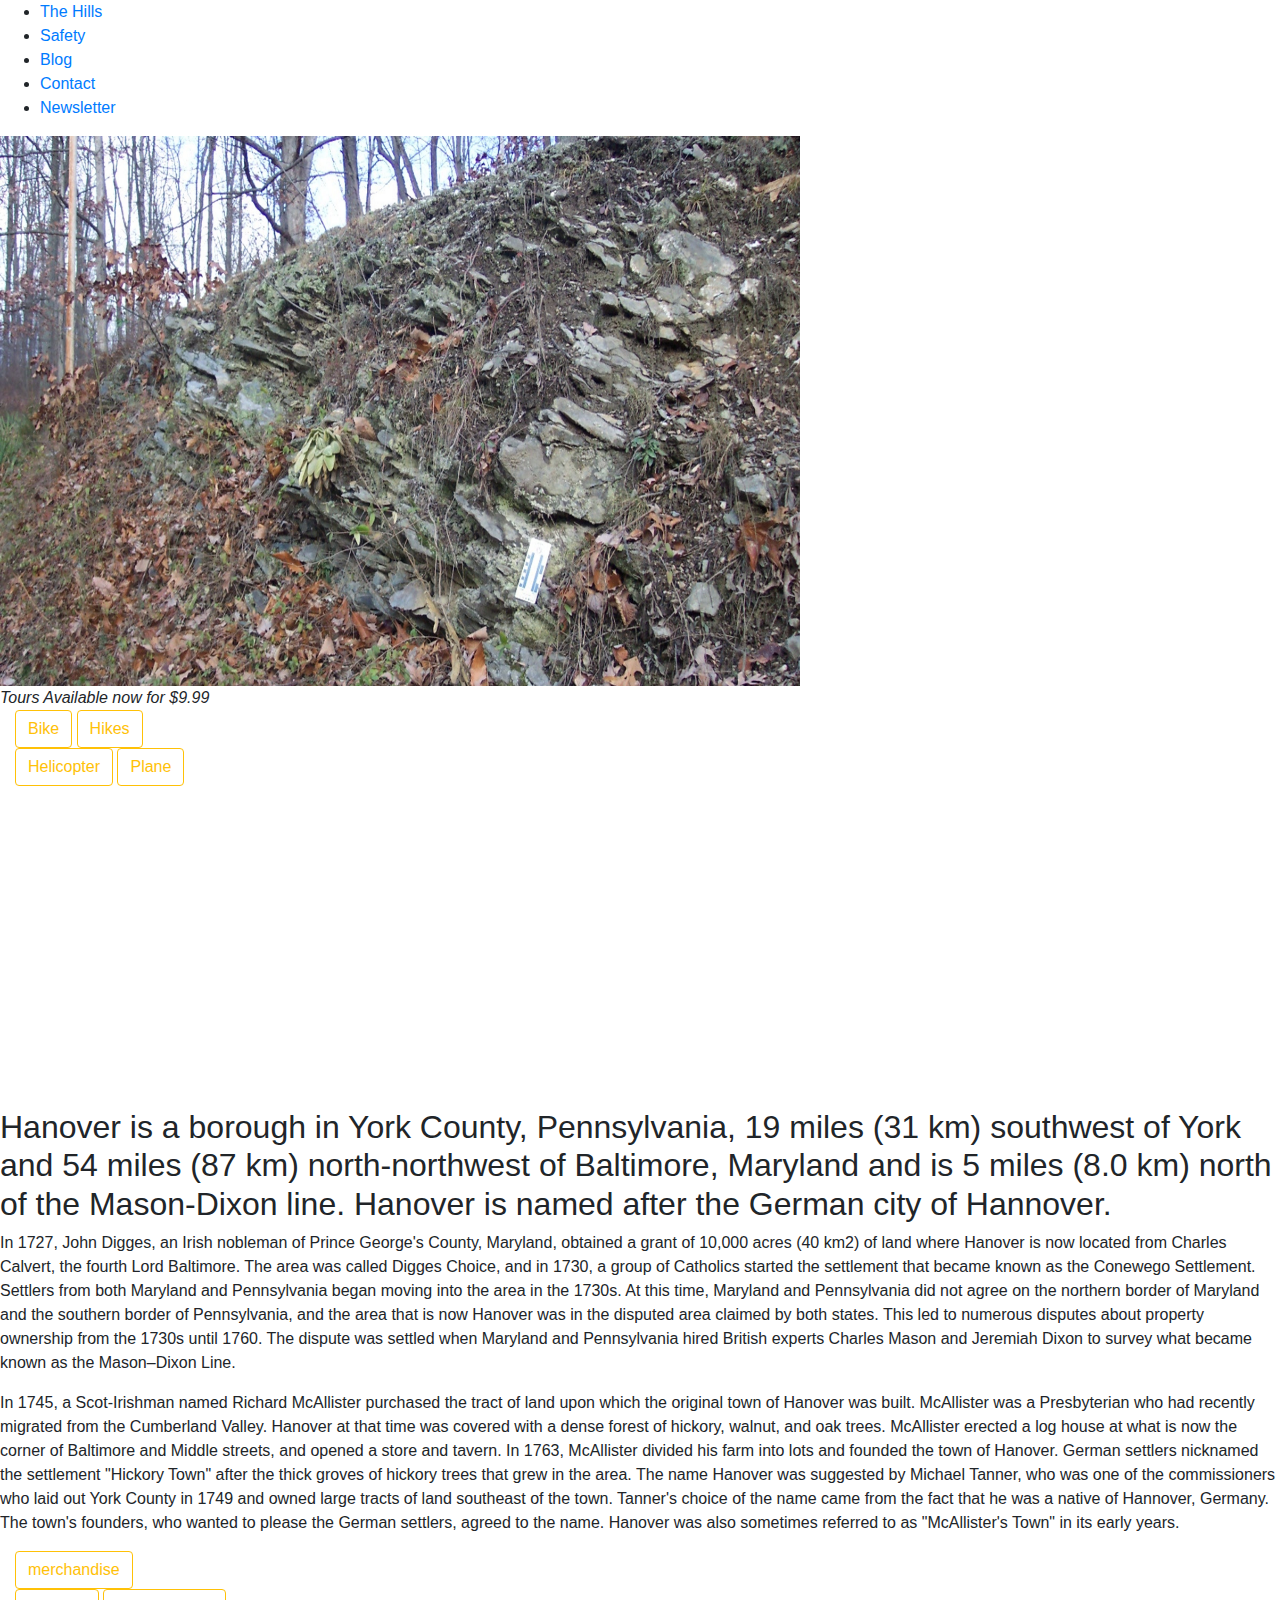
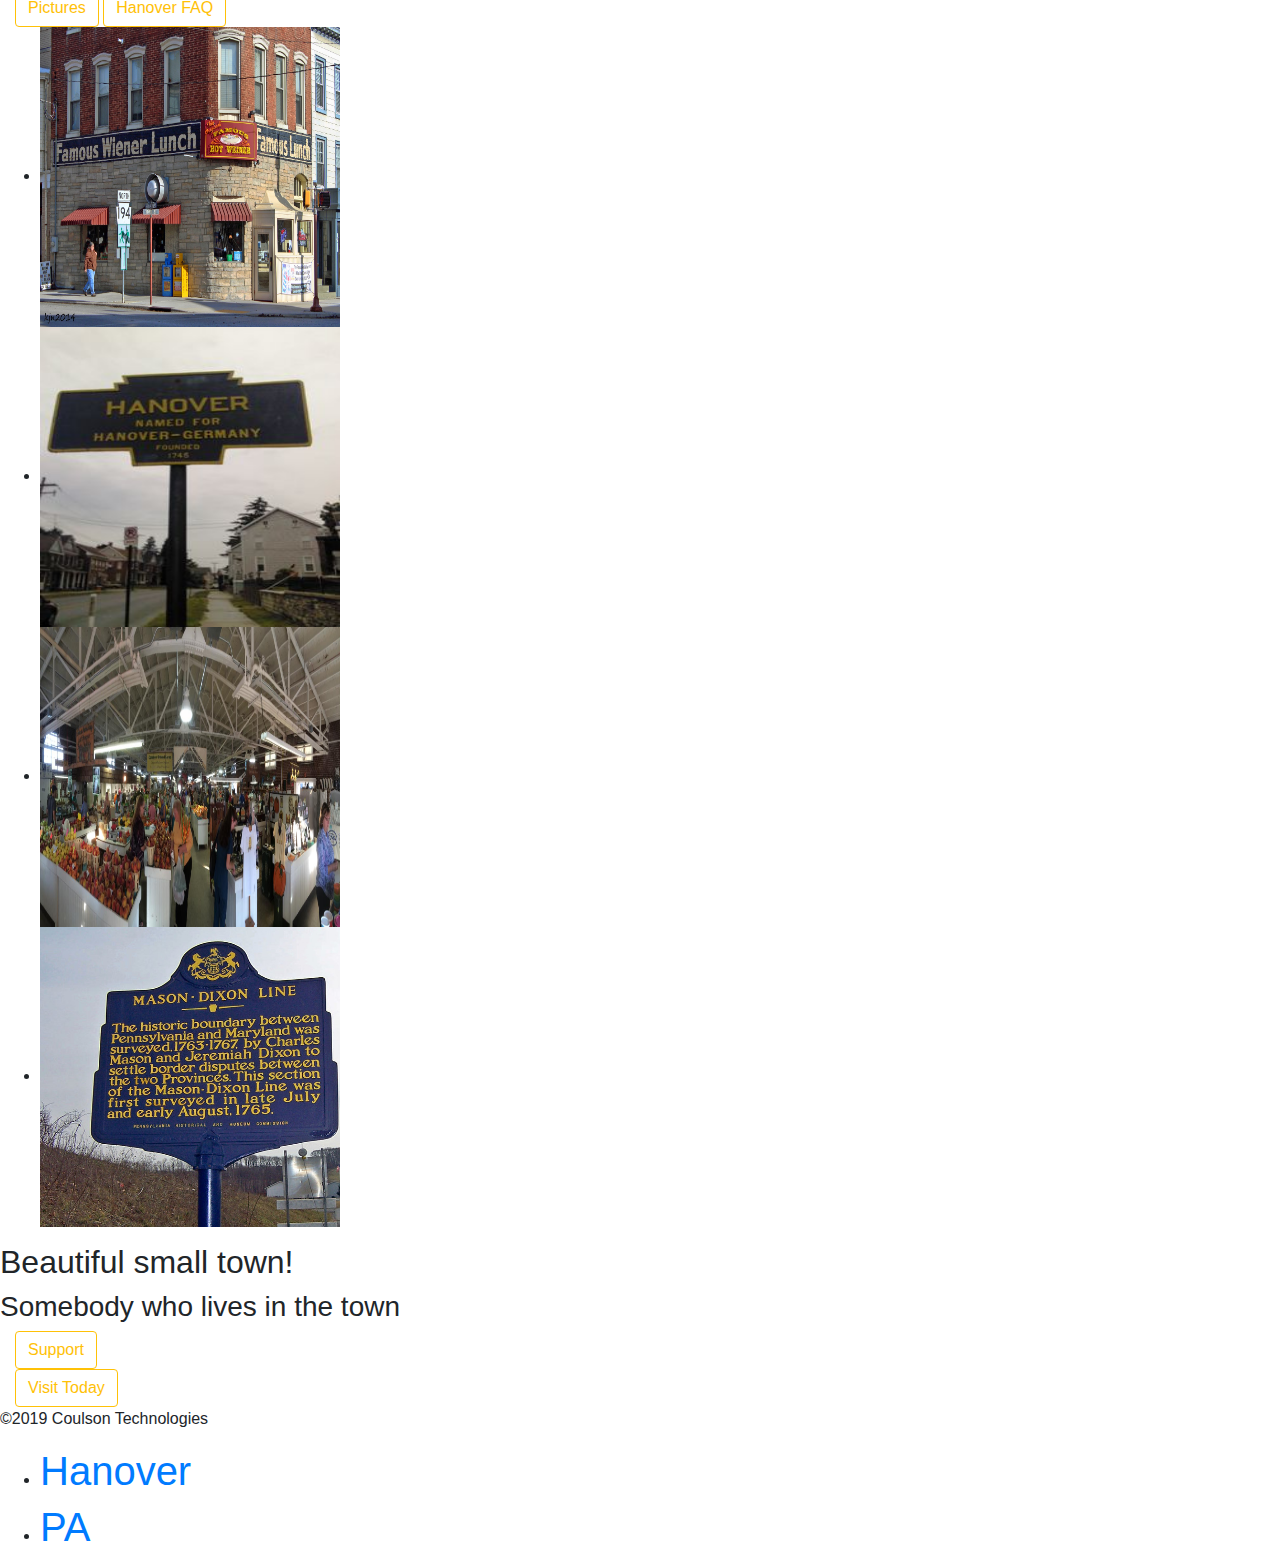
==== index.html @ 36beecae "Add files via upload" ====
<!DOCTYPE html>
<html>
<head>
<title>Piggeon Hills</title>
<link rel="stylesheet" href="https://stackpath.bootstrapcdn.com/bootstrap/4.3.1/css/bootstrap.min.css" integrity="sha384-ggOyR0iXCbMQv3Xipma34MD+dH/1fQ784/j6cY/iJTQUOhcWr7x9JvoRxT2MZw1T" crossorigin="anonymous">
</head>
<body>
    <div class=page-wrapper>
        <!-- Main Header -->
        <div class=navbar-top>
            <ul class="header-right">
                <li class="current"><a href="#">The Hills</a></li>
                <li><a href="#">Safety</a></li>
                <li><a href="#">Blog</a></li>
                <li><a href="#">Contact</a>  
                <li><a href="#">Newsletter</a></li>
                </ul>
        </div>
        <!-- End Header -->

        <!-- Top Art -->
        <div class="topart" id=parallax>
            <img src="Images/PiggeonHillsTop.jpg" alt="" style="width:800px;height:550px;">
        </div>
        <!-- Top Art End / Parallax needed -->

        <!-- Main Container -->

        <!-- Pricing and Options -->
        <div class="main-body">
            <div class="main">
                <div class="section price">
                    <em>Tours Available now for $9.99</em>
                </div>
                <div class="col-md-6">
                    <div class="buttons">
                        <button type="button" class="btn btn-outline-warning">Bike</button>
                        <button type="button" class="btn btn-outline-warning">Hikes</button>
                    </div>
                </div>
                <div class="col-md-6">
                        <div class="buttons">
                            <button type="button" class="btn btn-outline-warning">Helicopter</button>
                            <button type="button" class="btn btn-outline-warning">Plane</button>
                        </div>
                    </div>
            </div>
        </div>
        <!-- Pricing and Options End  -->

        <!-- Video -->
        <iframe width="560" height="315" src="https://www.youtube.com/embed/knygW5OKnVg" frameborder="0" allow="accelerometer; autoplay; encrypted-media; gyroscope; picture-in-picture" allowfullscreen></iframe>
        <!-- Video End -->
        
        <!-- About Hanover -->
        <div class="section description">
            <h2>
                    Hanover is a borough in York County, Pennsylvania, 19 miles (31 km) southwest of York and 54 miles (87 km) north-northwest of Baltimore, Maryland and is 5 miles (8.0 km) north of the Mason-Dixon line. Hanover is named after the German city of Hannover. 
            </h2>
        </div>
        <div>
            <div class="columntext">
                <p class="left">
                        In 1727, John Digges, an Irish nobleman of Prince George's County, Maryland, obtained a grant of 10,000 acres (40 km2) of land where Hanover is now located from Charles Calvert, the fourth Lord Baltimore. The area was called Digges Choice, and in 1730, a group of Catholics started the settlement that became known as the Conewego Settlement. Settlers from both Maryland and Pennsylvania began moving into the area in the 1730s. At this time, Maryland and Pennsylvania did not agree on the northern border of Maryland and the southern border of Pennsylvania, and the area that is now Hanover was in the disputed area claimed by both states. This led to numerous disputes about property ownership from the 1730s until 1760. The dispute was settled when Maryland and Pennsylvania hired British experts Charles Mason and Jeremiah Dixon to survey what became known as the Mason–Dixon Line. 
                </p>
                <p>
                        In 1745, a Scot-Irishman named Richard McAllister purchased the tract of land upon which the original town of Hanover was built. McAllister was a Presbyterian who had recently migrated from the Cumberland Valley. Hanover at that time was covered with a dense forest of hickory, walnut, and oak trees. McAllister erected a log house at what is now the corner of Baltimore and Middle streets, and opened a store and tavern. In 1763, McAllister divided his farm into lots and founded the town of Hanover. German settlers nicknamed the settlement "Hickory Town" after the thick groves of hickory trees that grew in the area. The name Hanover was suggested by Michael Tanner, who was one of the commissioners who laid out York County in 1749 and owned large tracts of land southeast of the town. Tanner's choice of the name came from the fact that he was a native of Hannover, Germany. The town's founders, who wanted to please the German settlers, agreed to the name. Hanover was also sometimes referred to as "McAllister's Town" in its early years.
                </p>
            </div>
        </div>
        <!-- About Hanover End -->

        <!-- Bottom Page Section -->
        <div class="bottom-page">
            <div class="buttons">
                <div class="col-md-6">
                    <button type="button" class="btn btn-outline-warning">merchandise</button>
                </div>
                <div class="col-md-6">
                    <div class="buttons">
                        <button type="button" class="btn btn-outline-warning">Pictures</button>
                        <button type="button" class="btn btn-outline-warning">Hanover FAQ</button>
                    </div>
                </div>
            </div>
            <div class="section pictures">
                <ul class="thumbnails">
                    <li>
                        <a href="#"><img alt="Famous Wiener" src="Images/2014 1128 hnvr 2031.jpg"style="width:300px;height:300px;"></a>
                    </li>
                    <li>
                        <a href="#"><img alt="Hanover Sign" src="Images/84b53d10334317c97e6c955f46dce9fd--pennsylvania-giveaways.jpg" style="width:300px;height:300px;"></a>
                    </li>
                    <li>
                        <a href="#"><img alt="Hanover Markets" src="Images/c3bda58eb37f6fd67862db6ce46acd26.jpg" style="width:300px;height:300px;"></a>
                    </li>
                    <li>
                        <a href="#"><img alt="Mason Sign" src="Images/cfiles43187.jpg" style="width:300px;height:300px;"></a>
                    </li>
                </ul>
            </div>
        </div>

        <div class="section pressquote big">
            <h2>
                Beautiful small town!
            </h2>
            <h3>
                Somebody who lives in the town
            </h3>
        </div>

        <div class="section support">
            <div class="col-md-6">
                <button type="button" class="btn btn-outline-warning">Support</button>
            </div>
            <div class="col-md-6">
                <button type="button" class="btn btn-outline-warning">Visit Today</button>
            </div>
        </div>
            <div class="section copyright">
                <p>©<span id="year">2019</span> Coulson Technologies</p>
            </div>
        <div>
        <div class="section companylinks">
            <ul class="companies">
                <li class="Hanover"><a href="#">
                        <h1>Hanover</h1>
                    </a></li>
                <li class="PA"><a href="#">
                    <h1>PA</h1>
                    </a></li>
            </ul>
        </div>
    </div>

</body>
</html>
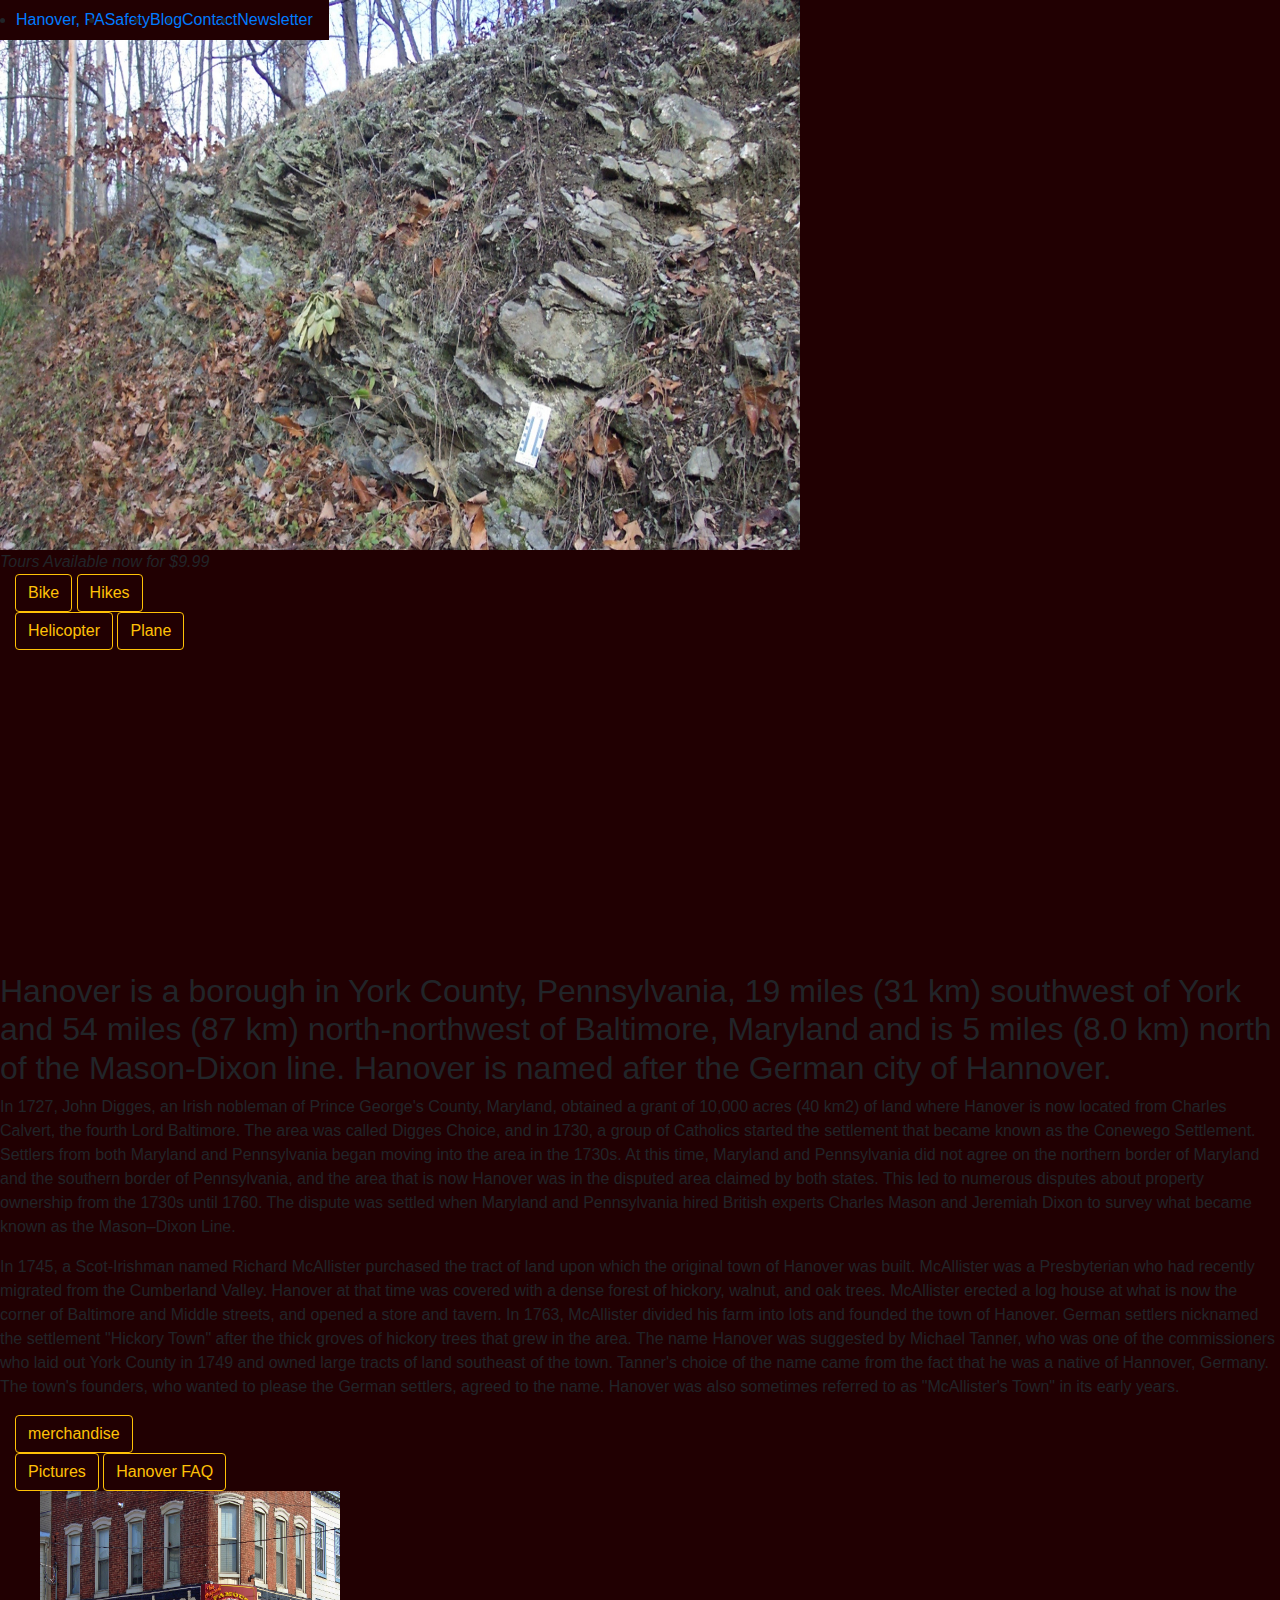
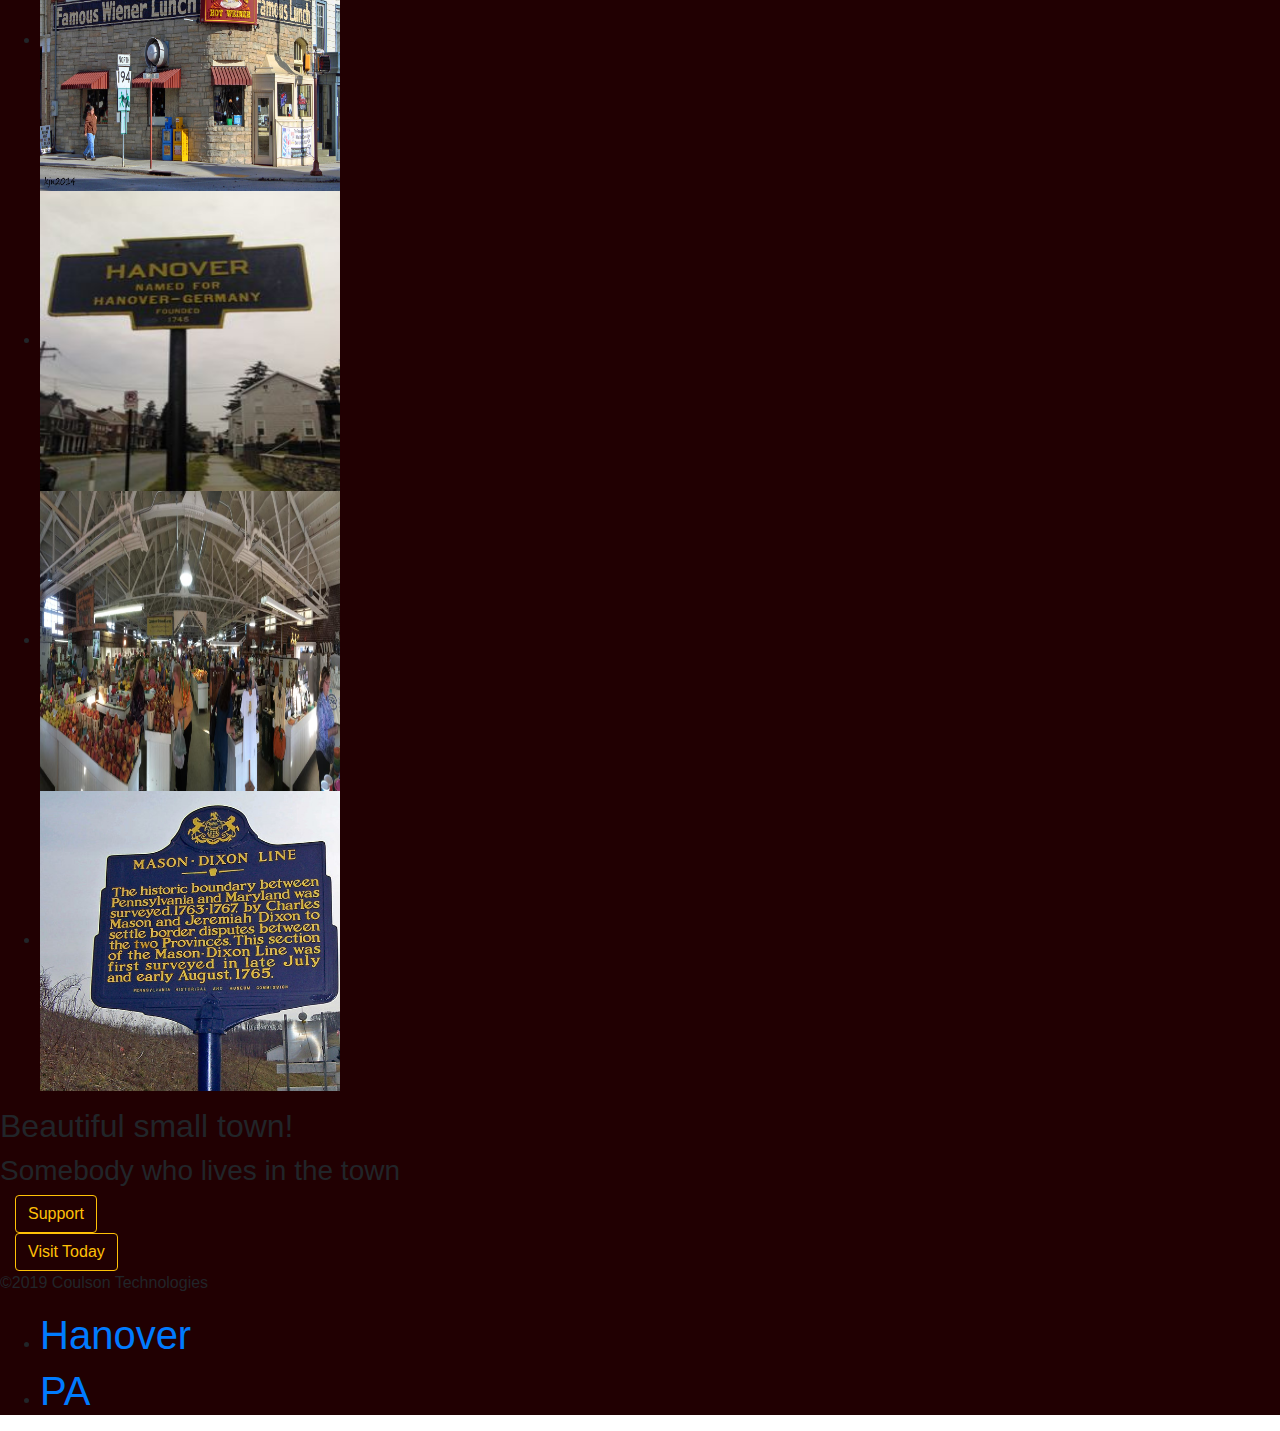
==== commit 6679ddba: "css" ====
--- a/index.html
+++ b/index.html
@@ -1,21 +1,24 @@
 <!DOCTYPE html>
 <html>
+
 <head>
-<title>Piggeon Hills</title>
-<link rel="stylesheet" href="https://stackpath.bootstrapcdn.com/bootstrap/4.3.1/css/bootstrap.min.css" integrity="sha384-ggOyR0iXCbMQv3Xipma34MD+dH/1fQ784/j6cY/iJTQUOhcWr7x9JvoRxT2MZw1T" crossorigin="anonymous">
+    <title>Piggeon Hills</title>
+    <link rel="stylesheet" href="css/index.css">
+    <link rel="stylesheet" href="https://stackpath.bootstrapcdn.com/bootstrap/4.3.1/css/bootstrap.min.css"
+        integrity="sha384-ggOyR0iXCbMQv3Xipma34MD+dH/1fQ784/j6cY/iJTQUOhcWr7x9JvoRxT2MZw1T" crossorigin="anonymous">
 </head>
+
 <body>
-    <div class=page-wrapper>
-        <!-- Main Header -->
-        <div class=navbar-top>
-            <ul class="header-right">
-                <li class="current"><a href="#">The Hills</a></li>
-                <li><a href="#">Safety</a></li>
-                <li><a href="#">Blog</a></li>
-                <li><a href="#">Contact</a>  
-                <li><a href="#">Newsletter</a></li>
-                </ul>
-        </div>
+    <div class="page-wrapper">
+
+        <!-- Header -->
+        <ul class="navbar">
+            <li id="town-name"><a href="#">Hanover, PA</a></li>
+            <li id="nav-safety"><a href="#">Safety</a></li>
+            <li id="nav-blog"><a href="#">Blog</a></li>
+            <li id="nav-contact"><a href="#">Contact</a>
+            <li id="nav-newsletter"><a href="#">Newsletter</a></li>
+        </ul>
         <!-- End Header -->
 
         <!-- Top Art -->
@@ -39,32 +42,54 @@
                     </div>
                 </div>
                 <div class="col-md-6">
-                        <div class="buttons">
-                            <button type="button" class="btn btn-outline-warning">Helicopter</button>
-                            <button type="button" class="btn btn-outline-warning">Plane</button>
-                        </div>
+                    <div class="buttons">
+                        <button type="button" class="btn btn-outline-warning">Helicopter</button>
+                        <button type="button" class="btn btn-outline-warning">Plane</button>
                     </div>
+                </div>
             </div>
         </div>
         <!-- Pricing and Options End  -->
 
         <!-- Video -->
-        <iframe width="560" height="315" src="https://www.youtube.com/embed/knygW5OKnVg" frameborder="0" allow="accelerometer; autoplay; encrypted-media; gyroscope; picture-in-picture" allowfullscreen></iframe>
+        <iframe width="560" height="315" src="https://www.youtube.com/embed/knygW5OKnVg" frameborder="0"
+            allow="accelerometer; autoplay; encrypted-media; gyroscope; picture-in-picture" allowfullscreen></iframe>
         <!-- Video End -->
-        
+
         <!-- About Hanover -->
         <div class="section description">
             <h2>
-                    Hanover is a borough in York County, Pennsylvania, 19 miles (31 km) southwest of York and 54 miles (87 km) north-northwest of Baltimore, Maryland and is 5 miles (8.0 km) north of the Mason-Dixon line. Hanover is named after the German city of Hannover. 
+                Hanover is a borough in York County, Pennsylvania, 19 miles (31 km) southwest of York and 54 miles (87
+                km) north-northwest of Baltimore, Maryland and is 5 miles (8.0 km) north of the Mason-Dixon line.
+                Hanover is named after the German city of Hannover.
             </h2>
         </div>
         <div>
             <div class="columntext">
                 <p class="left">
-                        In 1727, John Digges, an Irish nobleman of Prince George's County, Maryland, obtained a grant of 10,000 acres (40 km2) of land where Hanover is now located from Charles Calvert, the fourth Lord Baltimore. The area was called Digges Choice, and in 1730, a group of Catholics started the settlement that became known as the Conewego Settlement. Settlers from both Maryland and Pennsylvania began moving into the area in the 1730s. At this time, Maryland and Pennsylvania did not agree on the northern border of Maryland and the southern border of Pennsylvania, and the area that is now Hanover was in the disputed area claimed by both states. This led to numerous disputes about property ownership from the 1730s until 1760. The dispute was settled when Maryland and Pennsylvania hired British experts Charles Mason and Jeremiah Dixon to survey what became known as the Mason–Dixon Line. 
+                    In 1727, John Digges, an Irish nobleman of Prince George's County, Maryland, obtained a grant of
+                    10,000 acres (40 km2) of land where Hanover is now located from Charles Calvert, the fourth Lord
+                    Baltimore. The area was called Digges Choice, and in 1730, a group of Catholics started the
+                    settlement that became known as the Conewego Settlement. Settlers from both Maryland and
+                    Pennsylvania began moving into the area in the 1730s. At this time, Maryland and Pennsylvania did
+                    not agree on the northern border of Maryland and the southern border of Pennsylvania, and the area
+                    that is now Hanover was in the disputed area claimed by both states. This led to numerous disputes
+                    about property ownership from the 1730s until 1760. The dispute was settled when Maryland and
+                    Pennsylvania hired British experts Charles Mason and Jeremiah Dixon to survey what became known as
+                    the Mason–Dixon Line.
                 </p>
                 <p>
-                        In 1745, a Scot-Irishman named Richard McAllister purchased the tract of land upon which the original town of Hanover was built. McAllister was a Presbyterian who had recently migrated from the Cumberland Valley. Hanover at that time was covered with a dense forest of hickory, walnut, and oak trees. McAllister erected a log house at what is now the corner of Baltimore and Middle streets, and opened a store and tavern. In 1763, McAllister divided his farm into lots and founded the town of Hanover. German settlers nicknamed the settlement "Hickory Town" after the thick groves of hickory trees that grew in the area. The name Hanover was suggested by Michael Tanner, who was one of the commissioners who laid out York County in 1749 and owned large tracts of land southeast of the town. Tanner's choice of the name came from the fact that he was a native of Hannover, Germany. The town's founders, who wanted to please the German settlers, agreed to the name. Hanover was also sometimes referred to as "McAllister's Town" in its early years.
+                    In 1745, a Scot-Irishman named Richard McAllister purchased the tract of land upon which the
+                    original town of Hanover was built. McAllister was a Presbyterian who had recently migrated from the
+                    Cumberland Valley. Hanover at that time was covered with a dense forest of hickory, walnut, and oak
+                    trees. McAllister erected a log house at what is now the corner of Baltimore and Middle streets, and
+                    opened a store and tavern. In 1763, McAllister divided his farm into lots and founded the town of
+                    Hanover. German settlers nicknamed the settlement "Hickory Town" after the thick groves of hickory
+                    trees that grew in the area. The name Hanover was suggested by Michael Tanner, who was one of the
+                    commissioners who laid out York County in 1749 and owned large tracts of land southeast of the town.
+                    Tanner's choice of the name came from the fact that he was a native of Hannover, Germany. The town's
+                    founders, who wanted to please the German settlers, agreed to the name. Hanover was also sometimes
+                    referred to as "McAllister's Town" in its early years.
                 </p>
             </div>
         </div>
@@ -86,16 +111,21 @@
             <div class="section pictures">
                 <ul class="thumbnails">
                     <li>
-                        <a href="#"><img alt="Famous Wiener" src="Images/2014 1128 hnvr 2031.jpg"style="width:300px;height:300px;"></a>
+                        <a href="#"><img alt="Famous Wiener" src="Images/2014 1128 hnvr 2031.jpg"
+                                style="width:300px;height:300px;"></a>
                     </li>
                     <li>
-                        <a href="#"><img alt="Hanover Sign" src="Images/84b53d10334317c97e6c955f46dce9fd--pennsylvania-giveaways.jpg" style="width:300px;height:300px;"></a>
+                        <a href="#"><img alt="Hanover Sign"
+                                src="Images/84b53d10334317c97e6c955f46dce9fd--pennsylvania-giveaways.jpg"
+                                style="width:300px;height:300px;"></a>
                     </li>
                     <li>
-                        <a href="#"><img alt="Hanover Markets" src="Images/c3bda58eb37f6fd67862db6ce46acd26.jpg" style="width:300px;height:300px;"></a>
+                        <a href="#"><img alt="Hanover Markets" src="Images/c3bda58eb37f6fd67862db6ce46acd26.jpg"
+                                style="width:300px;height:300px;"></a>
                     </li>
                     <li>
-                        <a href="#"><img alt="Mason Sign" src="Images/cfiles43187.jpg" style="width:300px;height:300px;"></a>
+                        <a href="#"><img alt="Mason Sign" src="Images/cfiles43187.jpg"
+                                style="width:300px;height:300px;"></a>
                     </li>
                 </ul>
             </div>
@@ -118,21 +148,22 @@
                 <button type="button" class="btn btn-outline-warning">Visit Today</button>
             </div>
         </div>
-            <div class="section copyright">
-                <p>©<span id="year">2019</span> Coulson Technologies</p>
+        <div class="section copyright">
+            <p>©<span id="year">2019</span> Coulson Technologies</p>
+        </div>
+        <div>
+            <div class="section companylinks">
+                <ul class="companies">
+                    <li class="Hanover"><a href="#">
+                            <h1>Hanover</h1>
+                        </a></li>
+                    <li class="PA"><a href="#">
+                            <h1>PA</h1>
+                        </a></li>
+                </ul>
             </div>
-        <div>
-        <div class="section companylinks">
-            <ul class="companies">
-                <li class="Hanover"><a href="#">
-                        <h1>Hanover</h1>
-                    </a></li>
-                <li class="PA"><a href="#">
-                    <h1>PA</h1>
-                    </a></li>
-            </ul>
         </div>
-    </div>
 
 </body>
+
 </html>--- a/css/index.css
+++ b/css/index.css
@@ -0,0 +1,12 @@
+.page-wrapper {
+    background-color: #210002;
+    position: relative;
+    margin: 0;
+    padding: 0;
+    border: 0;
+}
+
+ul.navbar {
+    background-color: #210002;
+    position: absolute;
+}
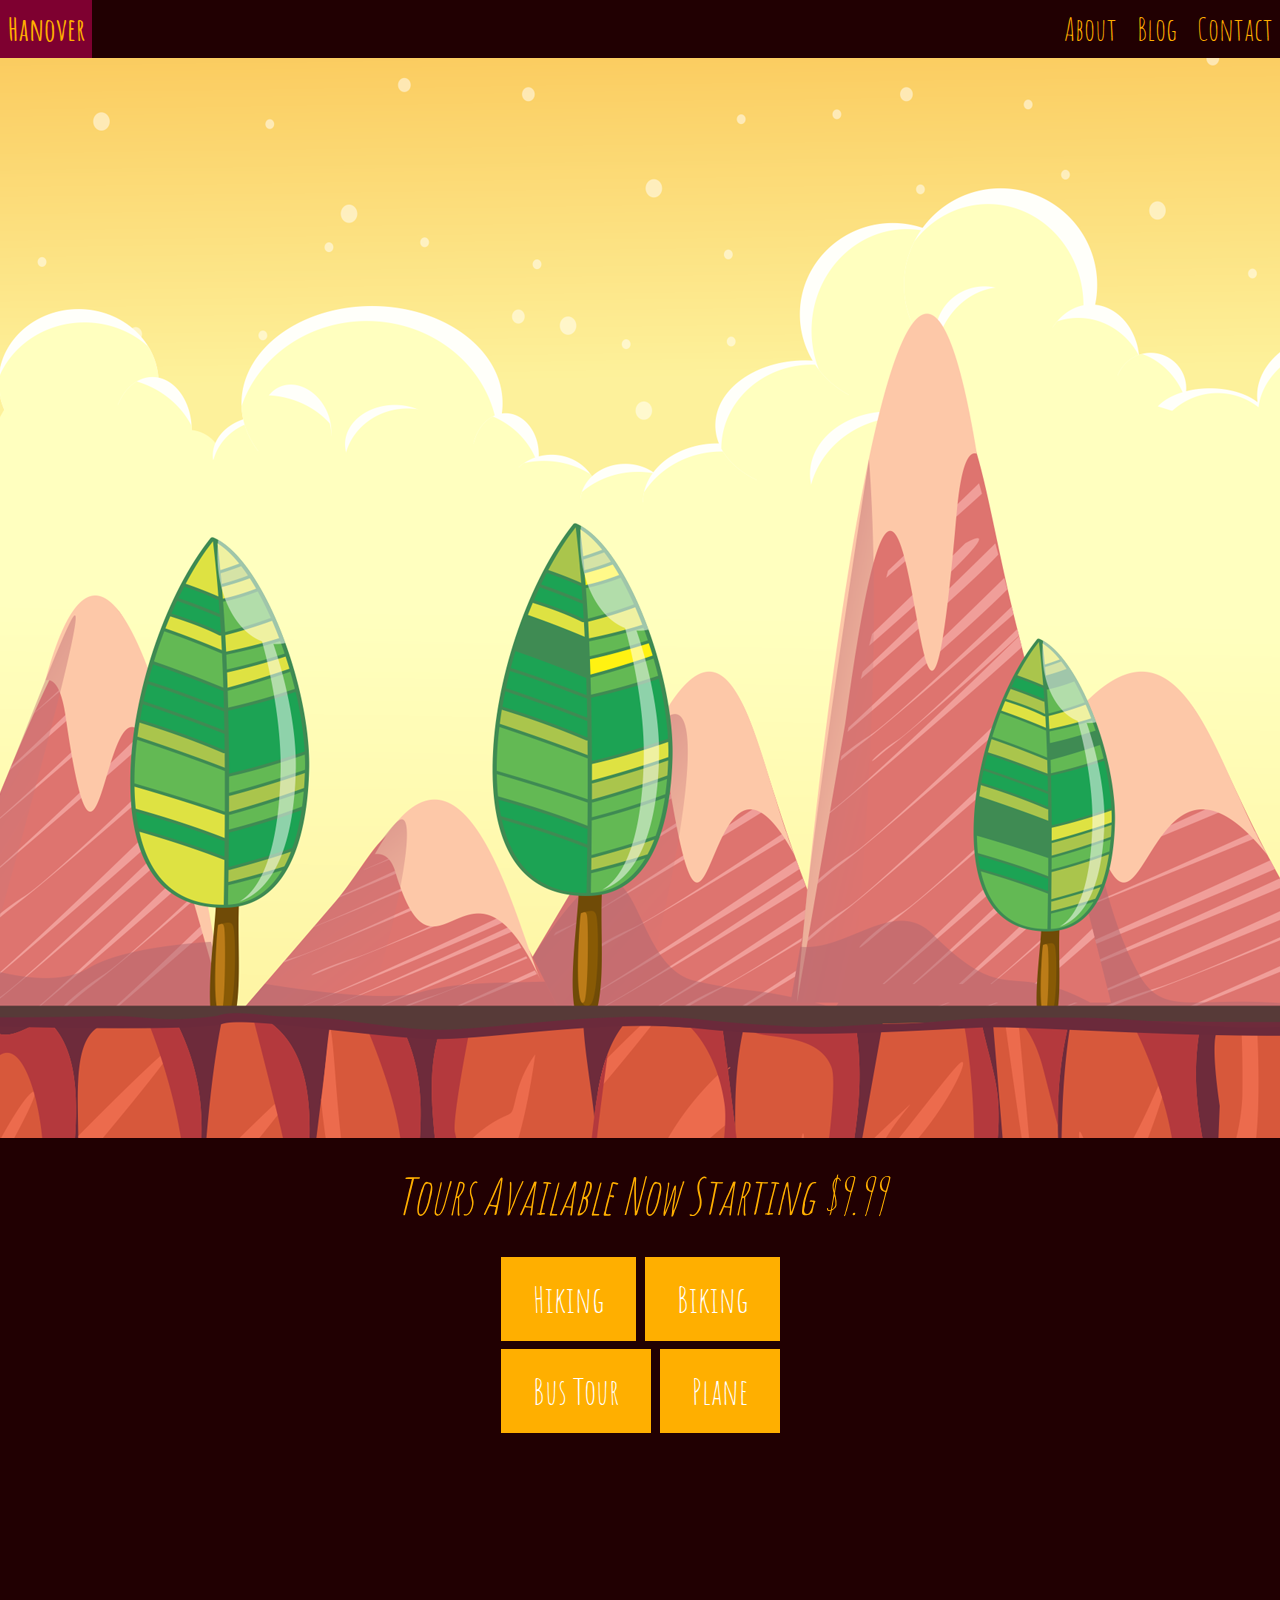
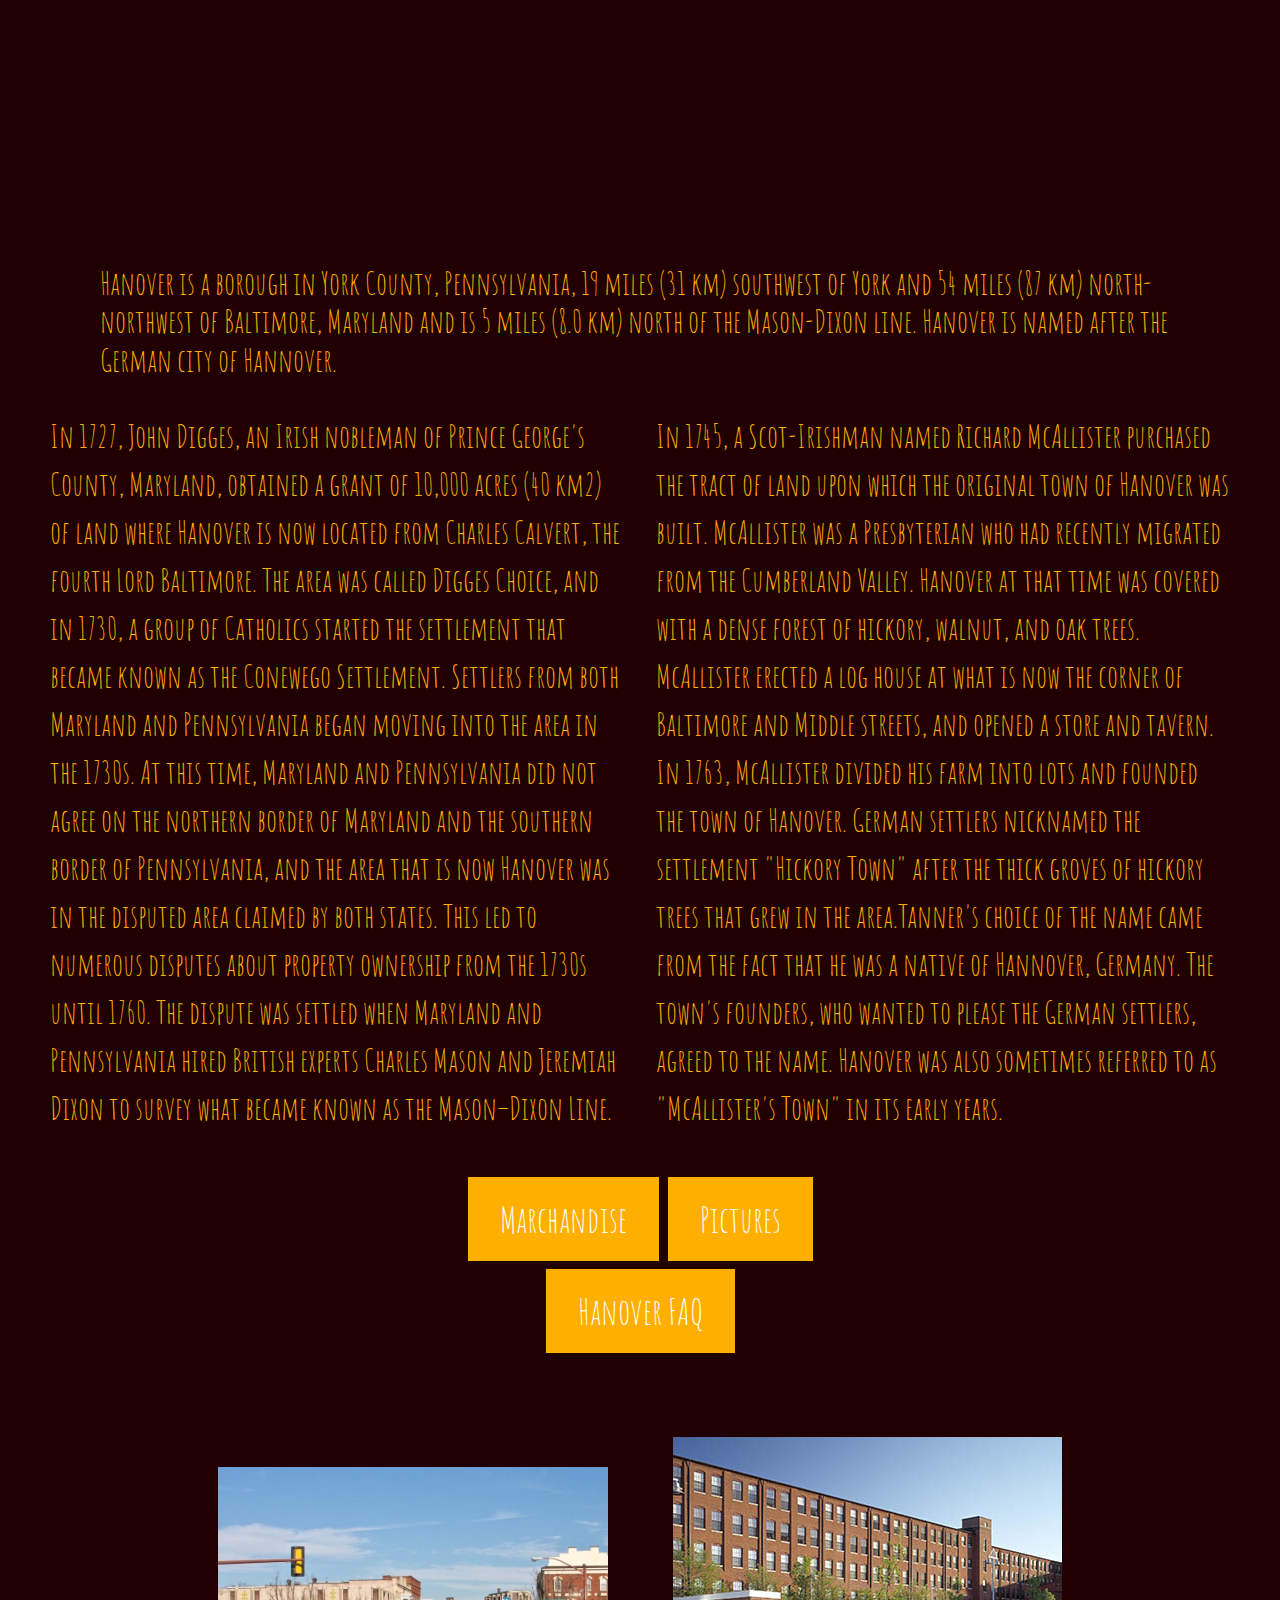
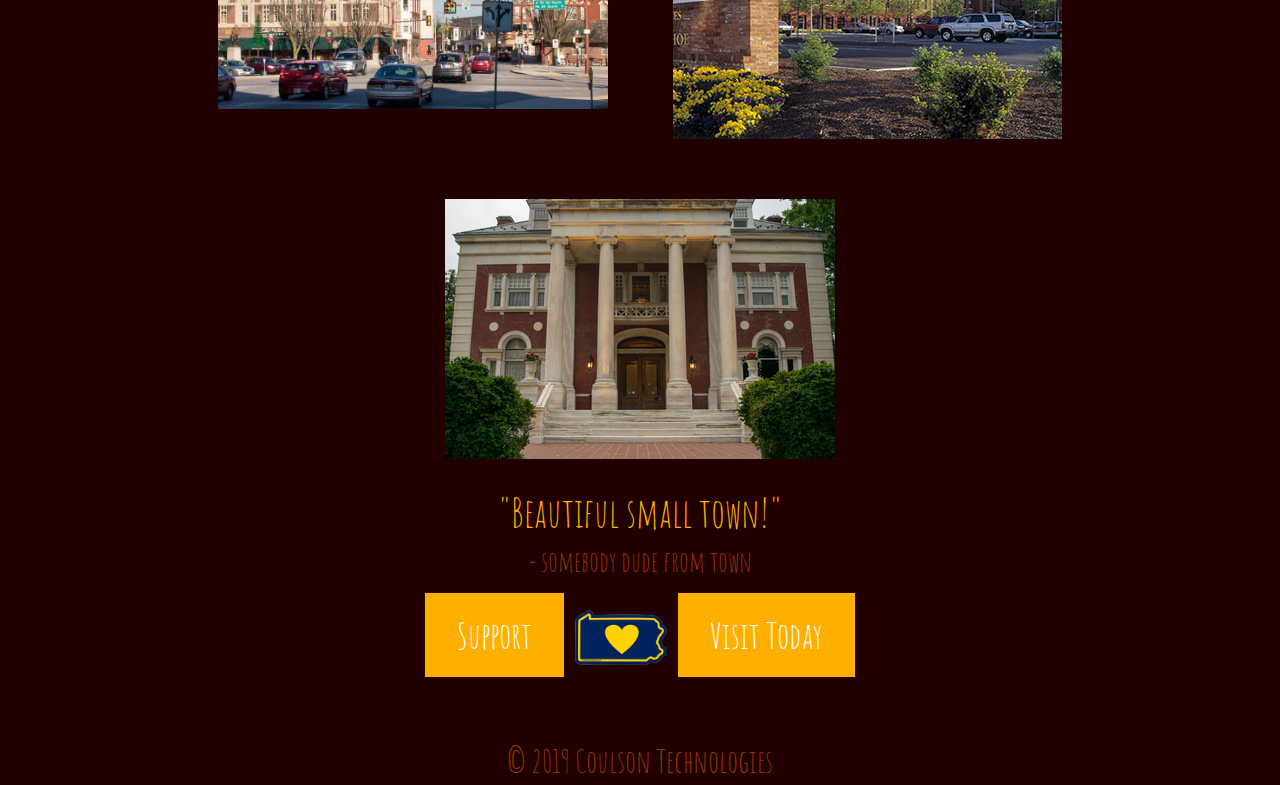
==== commit 1d9f686c: "landing" ====
--- a/index.html
+++ b/index.html
@@ -2,62 +2,60 @@
 <html>
 
 <head>
-    <title>Piggeon Hills</title>
+    <title>Hanover PA!</title>
     <link rel="stylesheet" href="css/index.css">
     <link rel="stylesheet" href="https://stackpath.bootstrapcdn.com/bootstrap/4.3.1/css/bootstrap.min.css"
         integrity="sha384-ggOyR0iXCbMQv3Xipma34MD+dH/1fQ784/j6cY/iJTQUOhcWr7x9JvoRxT2MZw1T" crossorigin="anonymous">
+    <link href="https://fonts.googleapis.com/css?family=Amatic+SC:400,700&display=swap" rel="stylesheet">
 </head>
 
 <body>
     <div class="page-wrapper">
 
-        <!-- Header -->
-        <ul class="navbar">
-            <li id="town-name"><a href="#">Hanover, PA</a></li>
-            <li id="nav-safety"><a href="#">Safety</a></li>
-            <li id="nav-blog"><a href="#">Blog</a></li>
-            <li id="nav-contact"><a href="#">Contact</a>
-            <li id="nav-newsletter"><a href="#">Newsletter</a></li>
-        </ul>
-        <!-- End Header -->
+        <!-- Navbar -->
+        <nav class="">
+            <a id="nav-name" href="index.html">Hanover</a>
+            <div id="rightnav">
+                <a id="nav-about" href="about.html">About</a>
+                <a id="nav-blog" href="#blog">Blog</a>
+                <a id="nav-contact" href="#contact">Contact</a>
+            </div>
+        </nav>
+
+        <!-- Navbar End -->
 
         <!-- Top Art -->
-        <div class="topart" id=parallax>
-            <img src="Images/PiggeonHillsTop.jpg" alt="" style="width:800px;height:550px;">
+        <div class="parallax">
+            <img src="Images/parallax.png">
         </div>
         <!-- Top Art End / Parallax needed -->
 
-        <!-- Main Container -->
-
         <!-- Pricing and Options -->
-        <div class="main-body">
-            <div class="main">
-                <div class="section price">
-                    <em>Tours Available now for $9.99</em>
-                </div>
-                <div class="col-md-6">
-                    <div class="buttons">
-                        <button type="button" class="btn btn-outline-warning">Bike</button>
-                        <button type="button" class="btn btn-outline-warning">Hikes</button>
-                    </div>
-                </div>
-                <div class="col-md-6">
-                    <div class="buttons">
-                        <button type="button" class="btn btn-outline-warning">Helicopter</button>
-                        <button type="button" class="btn btn-outline-warning">Plane</button>
-                    </div>
-                </div>
-            </div>
+        <div class="section-price">
+            <em>Tours Available Now Starting $9.99</em>
         </div>
         <!-- Pricing and Options End  -->
 
+        <!-- Tour types -->
+        <div class="tourbuttons">
+            <button class="tourtypes">Hiking</button>
+            <button class="tourtypes">Biking</button>
+            <br>
+            <button class="tourtypes">Bus Tour</button>
+            <button class="tourtypes">Plane</button>
+        </div>
+        <!-- Tour types end -->
+
         <!-- Video -->
-        <iframe width="560" height="315" src="https://www.youtube.com/embed/knygW5OKnVg" frameborder="0"
-            allow="accelerometer; autoplay; encrypted-media; gyroscope; picture-in-picture" allowfullscreen></iframe>
+        <div class="hanover-video">
+            <iframe width="560" height="315" src="https://www.youtube.com/embed/knygW5OKnVg" frameborder="0"
+                allow="accelerometer; autoplay; encrypted-media; gyroscope; picture-in-picture"
+                allowfullscreen></iframe>
+        </div>
         <!-- Video End -->
 
         <!-- About Hanover -->
-        <div class="section description">
+        <div class="section-description">
             <h2>
                 Hanover is a borough in York County, Pennsylvania, 19 miles (31 km) southwest of York and 54 miles (87
                 km) north-northwest of Baltimore, Maryland and is 5 miles (8.0 km) north of the Mason-Dixon line.
@@ -66,7 +64,7 @@
         </div>
         <div>
             <div class="columntext">
-                <p class="left">
+                <p id="left">
                     In 1727, John Digges, an Irish nobleman of Prince George's County, Maryland, obtained a grant of
                     10,000 acres (40 km2) of land where Hanover is now located from Charles Calvert, the fourth Lord
                     Baltimore. The area was called Digges Choice, and in 1730, a group of Catholics started the
@@ -78,16 +76,15 @@
                     Pennsylvania hired British experts Charles Mason and Jeremiah Dixon to survey what became known as
                     the Mason–Dixon Line.
                 </p>
-                <p>
+                <p id="right">
                     In 1745, a Scot-Irishman named Richard McAllister purchased the tract of land upon which the
                     original town of Hanover was built. McAllister was a Presbyterian who had recently migrated from the
                     Cumberland Valley. Hanover at that time was covered with a dense forest of hickory, walnut, and oak
                     trees. McAllister erected a log house at what is now the corner of Baltimore and Middle streets, and
                     opened a store and tavern. In 1763, McAllister divided his farm into lots and founded the town of
                     Hanover. German settlers nicknamed the settlement "Hickory Town" after the thick groves of hickory
-                    trees that grew in the area. The name Hanover was suggested by Michael Tanner, who was one of the
-                    commissioners who laid out York County in 1749 and owned large tracts of land southeast of the town.
-                    Tanner's choice of the name came from the fact that he was a native of Hannover, Germany. The town's
+                    trees that grew in the area.Tanner's choice of the name came from the fact that he was a native of
+                    Hannover, Germany. The town's
                     founders, who wanted to please the German settlers, agreed to the name. Hanover was also sometimes
                     referred to as "McAllister's Town" in its early years.
                 </p>
@@ -95,75 +92,54 @@
         </div>
         <!-- About Hanover End -->
 
-        <!-- Bottom Page Section -->
-        <div class="bottom-page">
-            <div class="buttons">
-                <div class="col-md-6">
-                    <button type="button" class="btn btn-outline-warning">merchandise</button>
-                </div>
-                <div class="col-md-6">
-                    <div class="buttons">
-                        <button type="button" class="btn btn-outline-warning">Pictures</button>
-                        <button type="button" class="btn btn-outline-warning">Hanover FAQ</button>
-                    </div>
-                </div>
-            </div>
-            <div class="section pictures">
-                <ul class="thumbnails">
-                    <li>
-                        <a href="#"><img alt="Famous Wiener" src="Images/2014 1128 hnvr 2031.jpg"
-                                style="width:300px;height:300px;"></a>
-                    </li>
-                    <li>
-                        <a href="#"><img alt="Hanover Sign"
-                                src="Images/84b53d10334317c97e6c955f46dce9fd--pennsylvania-giveaways.jpg"
-                                style="width:300px;height:300px;"></a>
-                    </li>
-                    <li>
-                        <a href="#"><img alt="Hanover Markets" src="Images/c3bda58eb37f6fd67862db6ce46acd26.jpg"
-                                style="width:300px;height:300px;"></a>
-                    </li>
-                    <li>
-                        <a href="#"><img alt="Mason Sign" src="Images/cfiles43187.jpg"
-                                style="width:300px;height:300px;"></a>
-                    </li>
-                </ul>
-            </div>
+        <!-- Bottom Page Buttons -->
+        <div class="tourbuttons">
+            <button class="tourtypes">Marchandise</button>
+            <button class="tourtypes">Pictures</button>
+            <br>
+            <button class="tourtypes">Hanover FAQ</button>
+        </div>
+        <!-- Bottom Page Buttons End -->
+
+        <!-- Bottom Pictures -->
+        <div class="hanoverpics">
+            <img src="Images/Screen Shot 2019-06-11 at 2.12.14 PM.png" class="img-fluid" alt="Responsive image">
+            <img src="Images/hanover-residences-1.jpg" class="img-fluid" alt="Responsive image">
+            <img src="Images/shutterstock_442761016.jpg" class="img-fluid" alt="Responsive image">
+        </div>
+        <!-- Bottom Pictures End -->
+
+        <!-- Quote -->
+        <div class="section-pressquote">
+            <h1>
+                "Beautiful small town!"
+            </h1>
+        </div>
+        <div class="pressquotee">
+            <h3>
+                - somebody dude from town
+            </h3>
+        </div>
+        <!-- Quote End -->
+
+        <div class="bottombuttons">
+            <button class="tourtypes" id="supportbutton">Support</button>
+            <img src="Images/kissclipart-pennsylvania-heart-clipart-pennsylvania-sticker-he-6c16b452acbbcc93.png"
+                id="paseal">
+            <button class="tourtypes" id="visitbutton">Visit Today</button>
         </div>
 
-        <div class="section pressquote big">
-            <h2>
-                Beautiful small town!
-            </h2>
-            <h3>
-                Somebody who lives in the town
-            </h3>
-        </div>
+        <br>
 
-        <div class="section support">
-            <div class="col-md-6">
-                <button type="button" class="btn btn-outline-warning">Support</button>
+        <footer>
+            <div class="copyright">
+                <a target="_blank" id="coulson" href="https://coulsontechnologies.com/">© 2019 Coulson Technologies</a>
             </div>
-            <div class="col-md-6">
-                <button type="button" class="btn btn-outline-warning">Visit Today</button>
-            </div>
-        </div>
-        <div class="section copyright">
-            <p>©<span id="year">2019</span> Coulson Technologies</p>
-        </div>
-        <div>
-            <div class="section companylinks">
-                <ul class="companies">
-                    <li class="Hanover"><a href="#">
-                            <h1>Hanover</h1>
-                        </a></li>
-                    <li class="PA"><a href="#">
-                            <h1>PA</h1>
-                        </a></li>
-                </ul>
-            </div>
-        </div>
+        </footer>
+    </div>
 
 </body>
 
-</html>+</html>
+
+<script src="main.js"></script>--- a/css/index.css
+++ b/css/index.css
@@ -1,12 +1,138 @@
 .page-wrapper {
     background-color: #210002;
-    position: relative;
+    position: absolute;
     margin: 0;
     padding: 0;
     border: 0;
+    width: 100%;
+    align-content: center;
+    font-family: 'Amatic SC', cursive;
+    font-size: xx-large;
 }
 
-ul.navbar {
-    background-color: #210002;
-    position: absolute;
+nav {
+    width: 100%;
 }
+
+nav a {
+    color: #ffaf00;
+    display: inline-block;
+    padding: 5px 7.5px;
+}
+
+nav #nav-name {
+    font-weight: 900;
+    /* float: left; */
+}
+
+nav a:hover {
+    background-color: #7e0030;
+    color: #ffaf00 !important;
+    text-decoration: none !important;
+}
+
+#rightnav {
+    float: right;
+}
+
+.tourbuttons {
+    text-align: center;
+    padding-bottom: 50px;
+}
+
+.tourbuttons #supportbutton {
+    float: left;
+}
+
+.tourbuttons #visitbutton {
+    float: right;
+}
+
+.tourtypes {
+    background-color: #ffaf00;
+    border: none;
+    color: white;
+    padding: 15px 32px;
+    text-align: center;
+    display: inline-block;
+    font-size: 36px;
+    margin: 4px 2px;
+}
+
+.section-price {
+    color: #ffaf00;
+    text-align: center;
+    font-size: 50px;
+    padding: 20px;
+}
+
+.hanover-video {
+    text-align: center;
+    margin: 0 auto;
+    display: block;
+
+}
+
+.section-description {
+    color: #ffaf00;
+    align-content: center;
+    padding: 50px 100px 0px 100px;
+}
+
+.columntext {
+    color: #ffaf00;
+    padding: 25px 50px;
+    column-count: 2;
+}
+
+.section-pressquote {
+    color: #ffaf00;
+    width: 100%;
+    text-align: center;
+}
+
+.pressquotee {
+    color: #973700;
+    text-align: center;
+    margin-bottom: 10px;
+}
+
+.hanoverpics {
+    text-align: center;
+
+}
+
+.hanoverpics .img-fluid {
+    object-fit: none;
+    overflow: hidden;
+    max-width: 450px;
+    max-height: 400px;
+    padding: 30px
+}
+
+.bottombuttons {
+    text-align: center;
+}
+
+#paseal {
+    max-width: 100px;
+    max-height: 100px;
+    text-align: center;
+}
+
+.copyright {
+    text-align: center;
+}
+
+.copyright #coulson {
+    color: #973700;
+}
+
+.copyright :hover {
+    color: #ffaf00 !important;
+    text-decoration: none !important;
+}
+
+.sitefooter {
+    text-align: center;
+}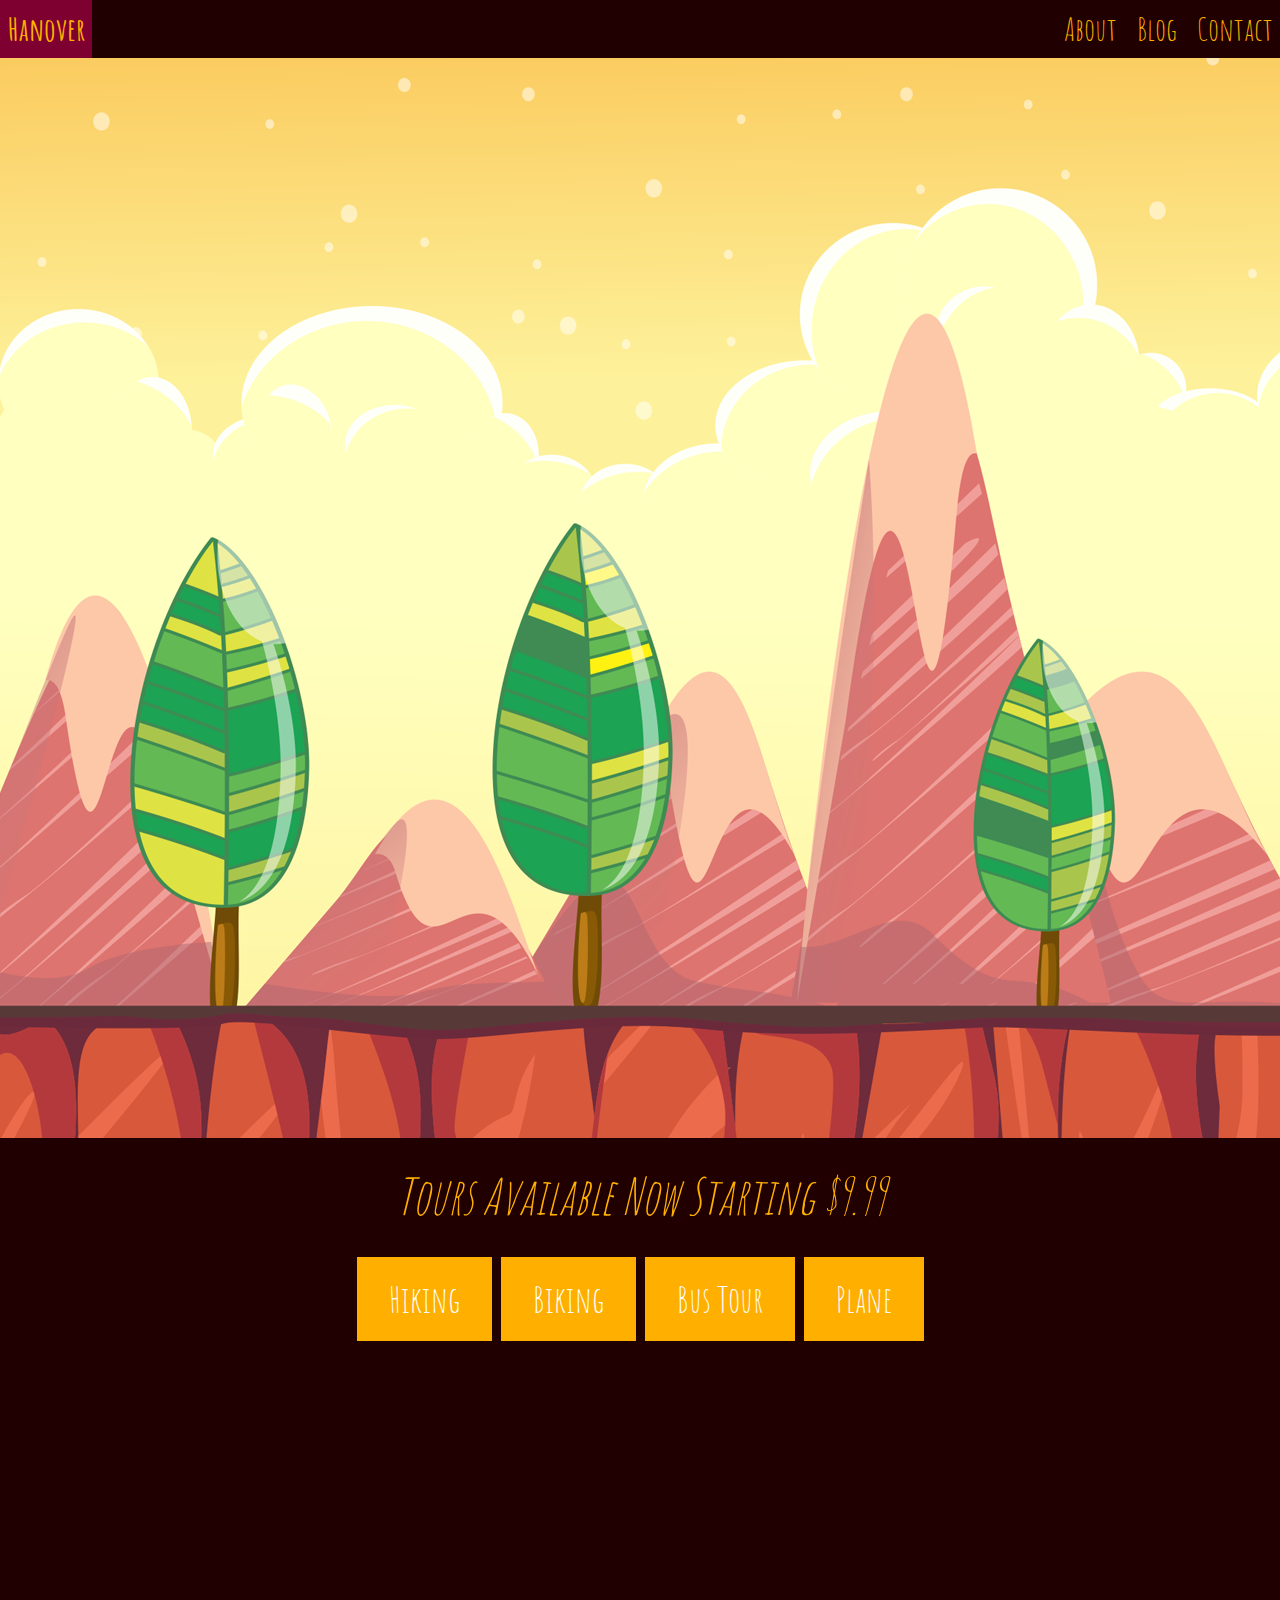
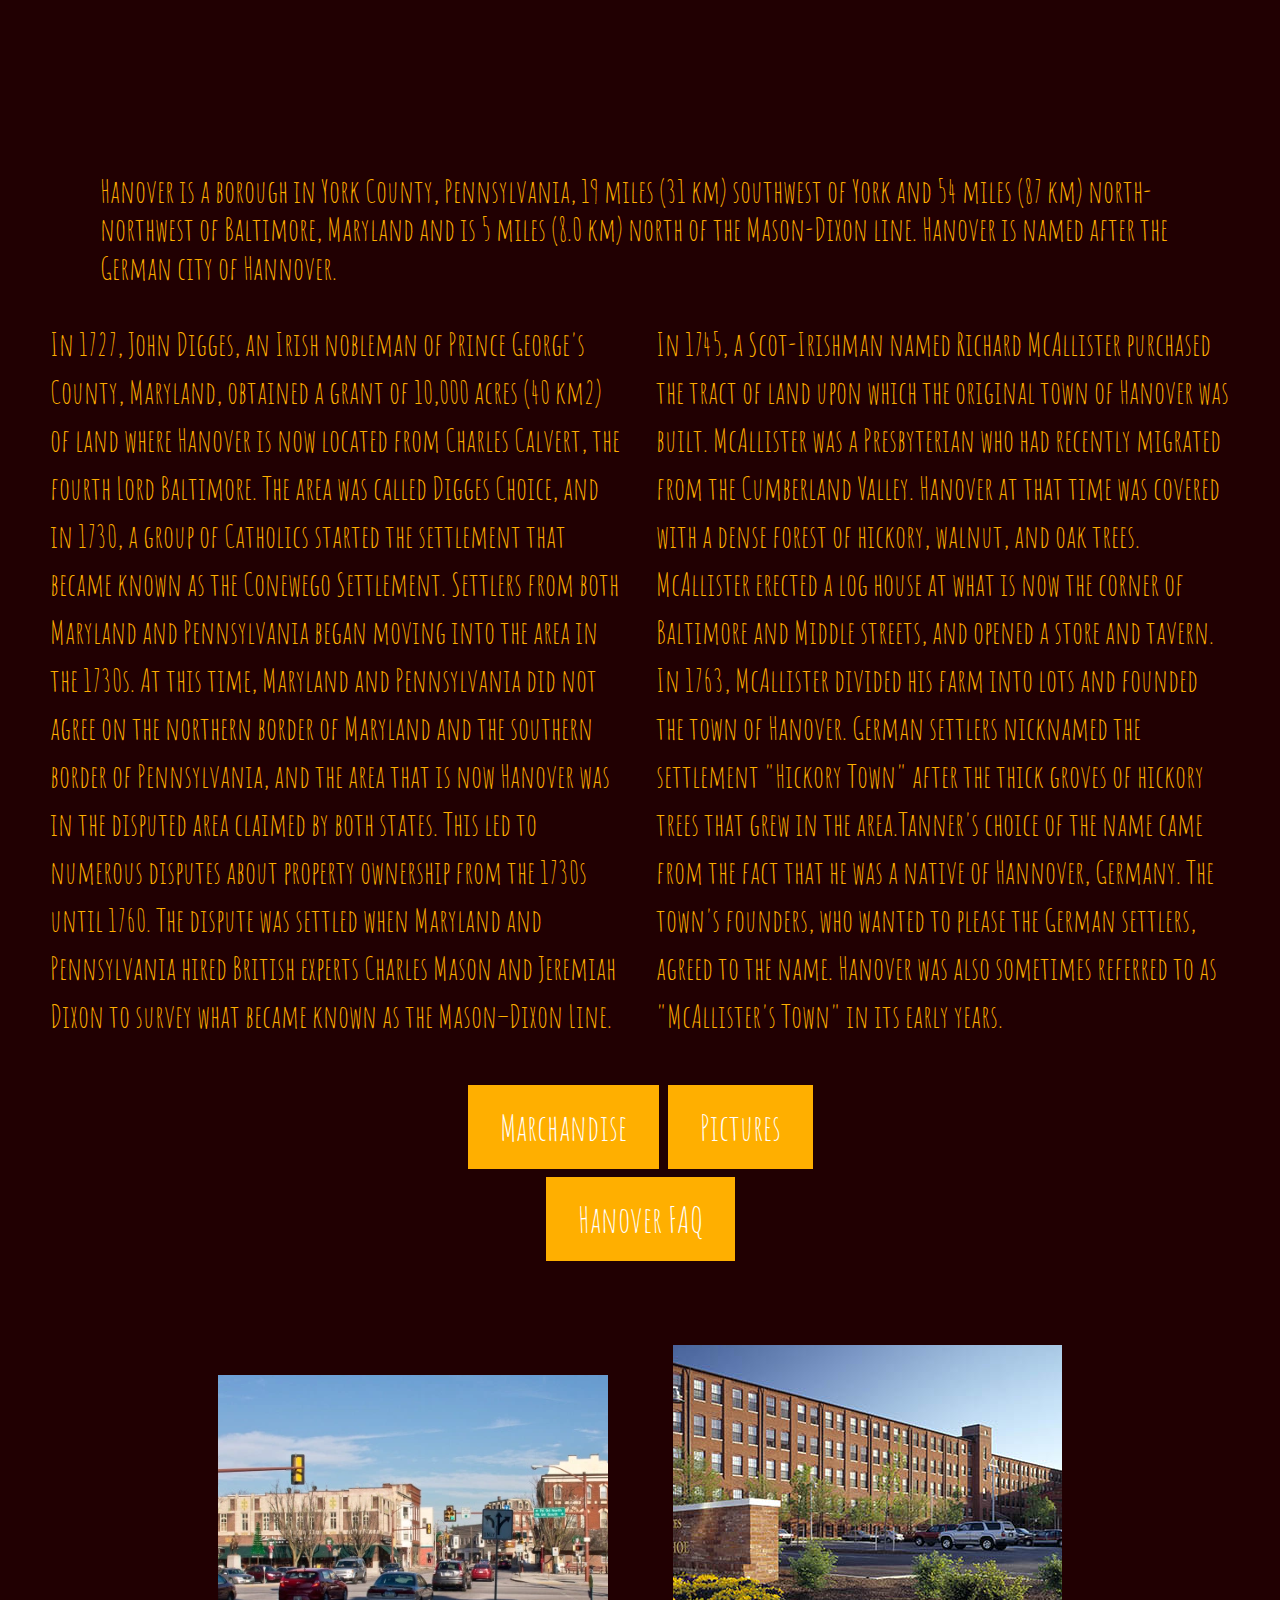
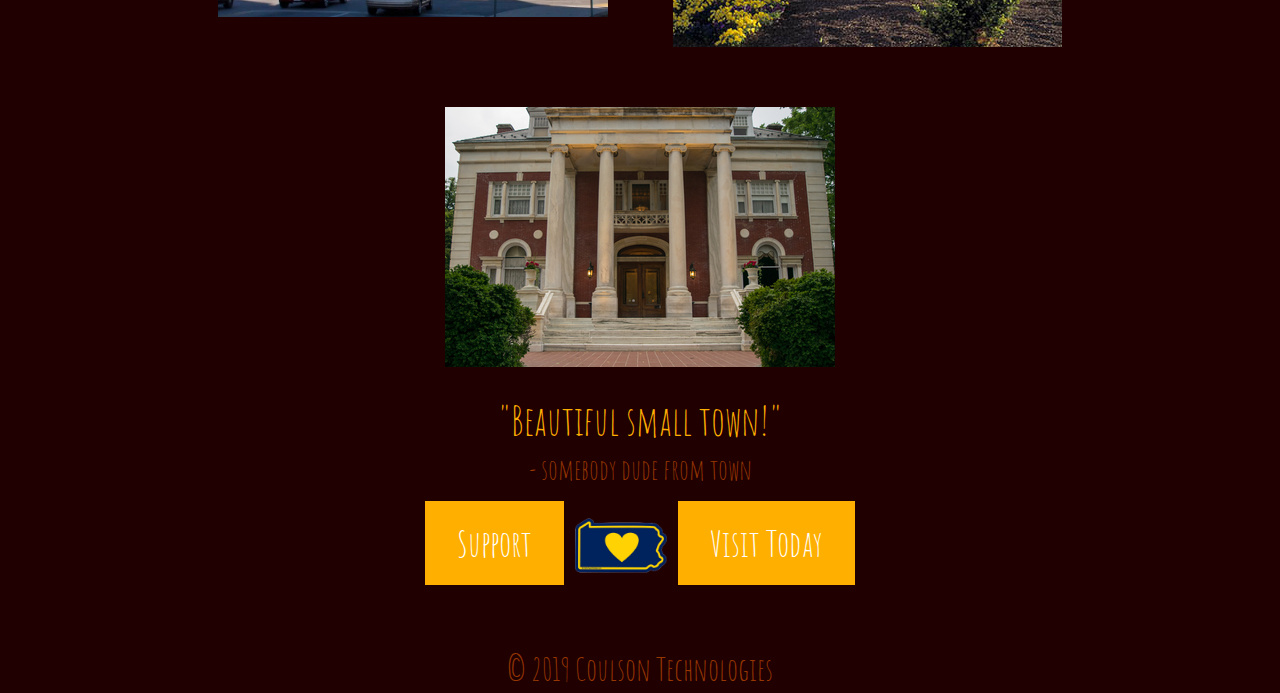
==== commit 3ffa0e5f: "Push Contact" ====
--- a/index.html
+++ b/index.html
@@ -40,7 +40,6 @@
         <div class="tourbuttons">
             <button class="tourtypes">Hiking</button>
             <button class="tourtypes">Biking</button>
-            <br>
             <button class="tourtypes">Bus Tour</button>
             <button class="tourtypes">Plane</button>
         </div>
@@ -136,6 +135,7 @@
                 <a target="_blank" id="coulson" href="https://coulsontechnologies.com/">© 2019 Coulson Technologies</a>
             </div>
         </footer>
+
     </div>
 
 </body>
--- a/css/index.css
+++ b/css/index.css
@@ -133,6 +133,40 @@
     text-decoration: none !important;
 }
 
-.sitefooter {
+/* About Page */
+
+.welcome {
     text-align: center;
+    color: #ffaf00;
+    padding-top: 50px;
+}
+
+.hanoverPopulation {
+    text-align: center;
+    color: #ffaf00;
+    padding-top: 25px;
+}
+
+.aboutHanover {
+    text-align: center;
+    color: #ffaf00;
+    padding: 25px 100px;
+}
+
+#time {
+    font-size: 8rem;
+}
+
+@media (max-width: 700px) {
+    #time {
+        font-size: 6rem;
+    }
+}
+
+/* Contact Page */
+
+.contactform {
+    text-align: center;
+    color: #ffaf00;
+    padding: 25px 100px;
 }